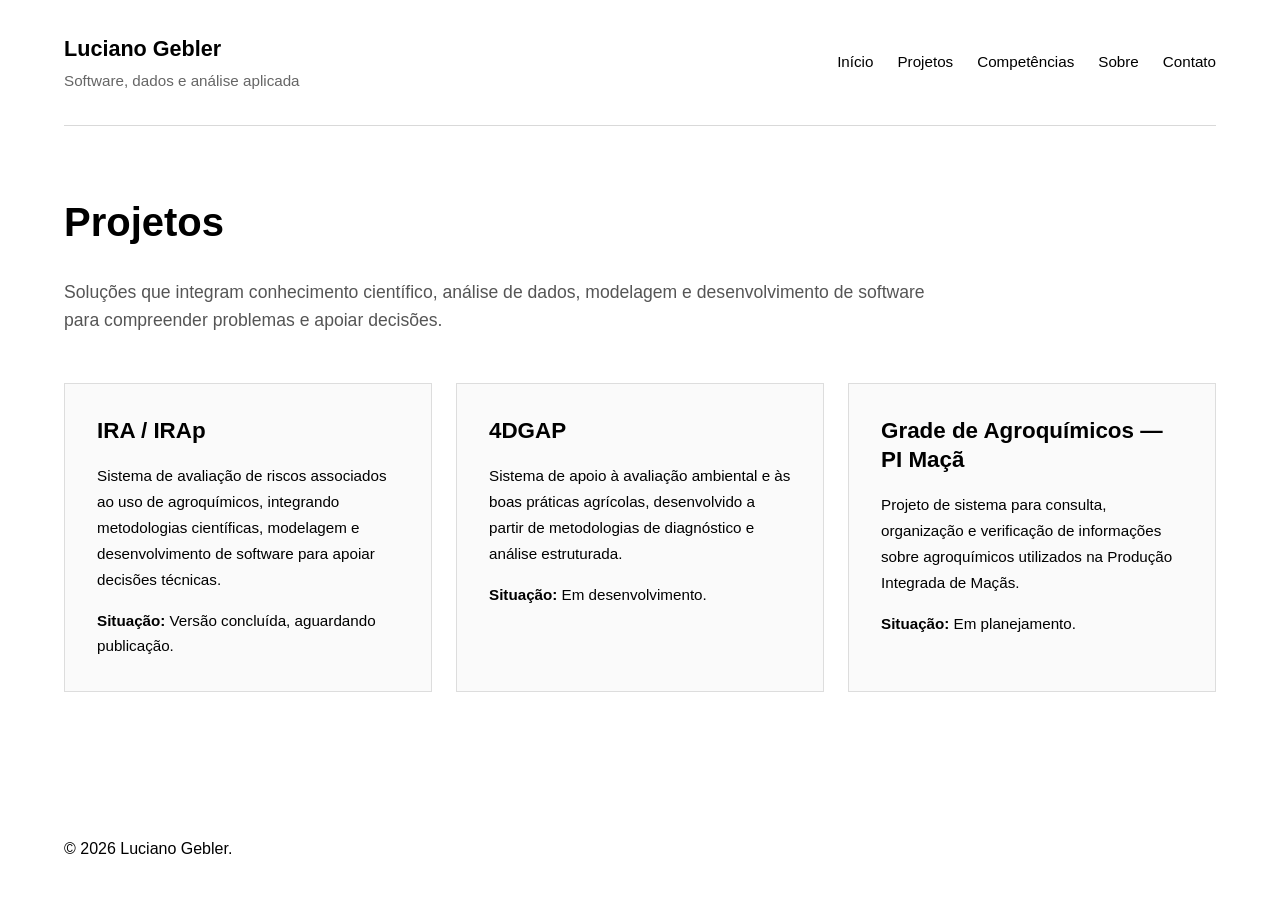
==== projetos/index.html @ e5a64568 "feat: cria catalogo de projetos e atualiza navegacao" ====
<!DOCTYPE html>
<html lang="pt-BR">

<head>
    <meta charset="UTF-8">
    <meta name="viewport" content="width=device-width, initial-scale=1.0">

    <title>Projetos | Luciano Gebler</title>

    <meta name="description"
        content="Projetos de software, análise de dados, modelagem e sistemas de apoio à decisão desenvolvidos por Luciano Gebler.">

    <link rel="stylesheet" href="../css/style.css">
</head>

<body>

    <header class="site-header">
        <div class="site-identity">
            <a href="../index.html" class="site-name">Luciano Gebler</a>
            <span class="site-tagline">Software, dados e análise aplicada</span>
        </div>

        <nav class="main-navigation" aria-label="Navegação principal">
            <a href="../index.html">Início</a>
            <a href="index.html" aria-current="page">Projetos</a>
            <a href="../index.html#competencias">Competências</a>
            <a href="../index.html#sobre">Sobre</a>
            <a href="../index.html#contato">Contato</a>
        </nav>
    </header>

    <main>

        <section class="projects-section">
            <h1>Projetos</h1>

            <p>
                Soluções que integram conhecimento científico, análise de dados,
                modelagem e desenvolvimento de software para compreender problemas
                e apoiar decisões.
            </p>

            <div class="projects-list">

                <article class="project-card">
                    <h2>IRA / IRAp</h2>
                    <p>
                        Sistema de avaliação de riscos associados ao uso de
                        agroquímicos, integrando metodologias científicas,
                        modelagem e desenvolvimento de software para apoiar
                        decisões técnicas.
                    </p>
                    <p><strong>Situação:</strong> Versão concluída, aguardando publicação.</p>
                </article>

                <article class="project-card">
                    <h2>4DGAP</h2>
                    <p>
                        Sistema de apoio à avaliação ambiental e às boas práticas
                        agrícolas, desenvolvido a partir de metodologias de
                        diagnóstico e análise estruturada.
                    </p>
                    <p><strong>Situação:</strong> Em desenvolvimento.</p>
                </article>

                <article class="project-card">
                    <h2>Grade de Agroquímicos — PI Maçã</h2>
                    <p>
                        Projeto de sistema para consulta, organização e verificação
                        de informações sobre agroquímicos utilizados na Produção
                        Integrada de Maçãs.
                    </p>
                    <p><strong>Situação:</strong> Em planejamento.</p>
                </article>

            </div>

        </section>

    </main>

    <footer>
        <p>&copy; 2026 Luciano Gebler.</p>
    </footer>

</body>
</html>
---- css/style.css ----
/* Configuração básica do documento */

* {
    box-sizing: border-box;
}

html {
    font-size: 16px;
}

body {
    margin: 0;
    font-family: Arial, Helvetica, sans-serif;
    line-height: 1.6;
}

/* Estrutura básica de conteúdo */

header,
main,
footer {
    width: min(90%, 1200px);
    margin-inline: auto;
}

header {
    padding-top: 3rem;
}

main {
    padding-block: 3rem;
}

footer {
    padding-block: 2rem;
}

/* Cabeçalho principal */

.site-header {
    display: flex;
    align-items: center;
    justify-content: space-between;
    gap: 2rem;
    padding-block: 2rem;
    border-bottom: 1px solid #d9d9d9;
}

.site-identity {
    display: flex;
    flex-direction: column;
}

.site-name {
    font-size: 1.35rem;
    font-weight: 700;
    text-decoration: none;
    color: inherit;
}

.site-tagline {
    margin-top: 0.15rem;
    font-size: 0.95rem;
    color: #666;
}

.main-navigation {
    display: flex;
    flex-wrap: wrap;
    gap: 1.5rem;
}

.main-navigation a {
    text-decoration: none;
    color: inherit;
    font-size: 0.95rem;
}

.main-navigation a:hover,
.main-navigation a:focus {
    text-decoration: underline;
}

/* Área de apresentação */

.hero {
    min-height: 480px;
    display: flex;
    align-items: center;
    padding-block: 5rem;
}

.hero-content {
    max-width: 850px;
}

.hero h1 {
    margin: 0;
    max-width: 800px;
    font-size: clamp(2.5rem, 5vw, 4.5rem);
    line-height: 1.08;
    letter-spacing: -0.03em;
}

.hero p {
    max-width: 700px;
    margin-top: 2rem;
    margin-bottom: 0;
    font-size: 1.2rem;
    line-height: 1.7;
    color: #555;
}

.hero-actions {
    display: flex;
    align-items: center;
    gap: 2rem;
    margin-top: 2.5rem;
}

.primary-action,
.secondary-action {
    font-weight: 600;
    text-decoration: none;
}

.primary-action {
    padding: 0.8rem 1.2rem;
    border: 1px solid #222;
    color: #fff;
    background-color: #222;
}

.secondary-action {
    color: #222;
}

.secondary-action::after {
    content: " →";
}

.primary-action:hover,
.primary-action:focus {
    background-color: #444;
}

.secondary-action:hover,
.secondary-action:focus {
    text-decoration: underline;
}

/* ========================================
   Catálogo de projetos
   ======================================== */

.projects-section {
    padding-block: 1rem 3rem;
}

.projects-section h1 {
    font-size: 2.5rem;
    margin-top: 0;
    margin-bottom: 1.5rem;
}

.projects-section > p {
    max-width: 900px;
    margin-bottom: 3rem;
    font-size: 1.1rem;
    color: #555;
}

.projects-list {
    display: grid;
    grid-template-columns: repeat(auto-fit, minmax(min(100%, 320px), 1fr));
    gap: 1.5rem;
}

.project-card {
    padding: 2rem;
    border: 1px solid #ddd;
    background-color: #fafafa;
}

.project-card h2 {
    margin-top: 0;
    font-size: 1.4rem;
    line-height: 1.3;
}

.project-card p {
    font-size: 0.95rem;
    line-height: 1.7;
}

.project-card p:last-child {
    margin-bottom: 0;
}
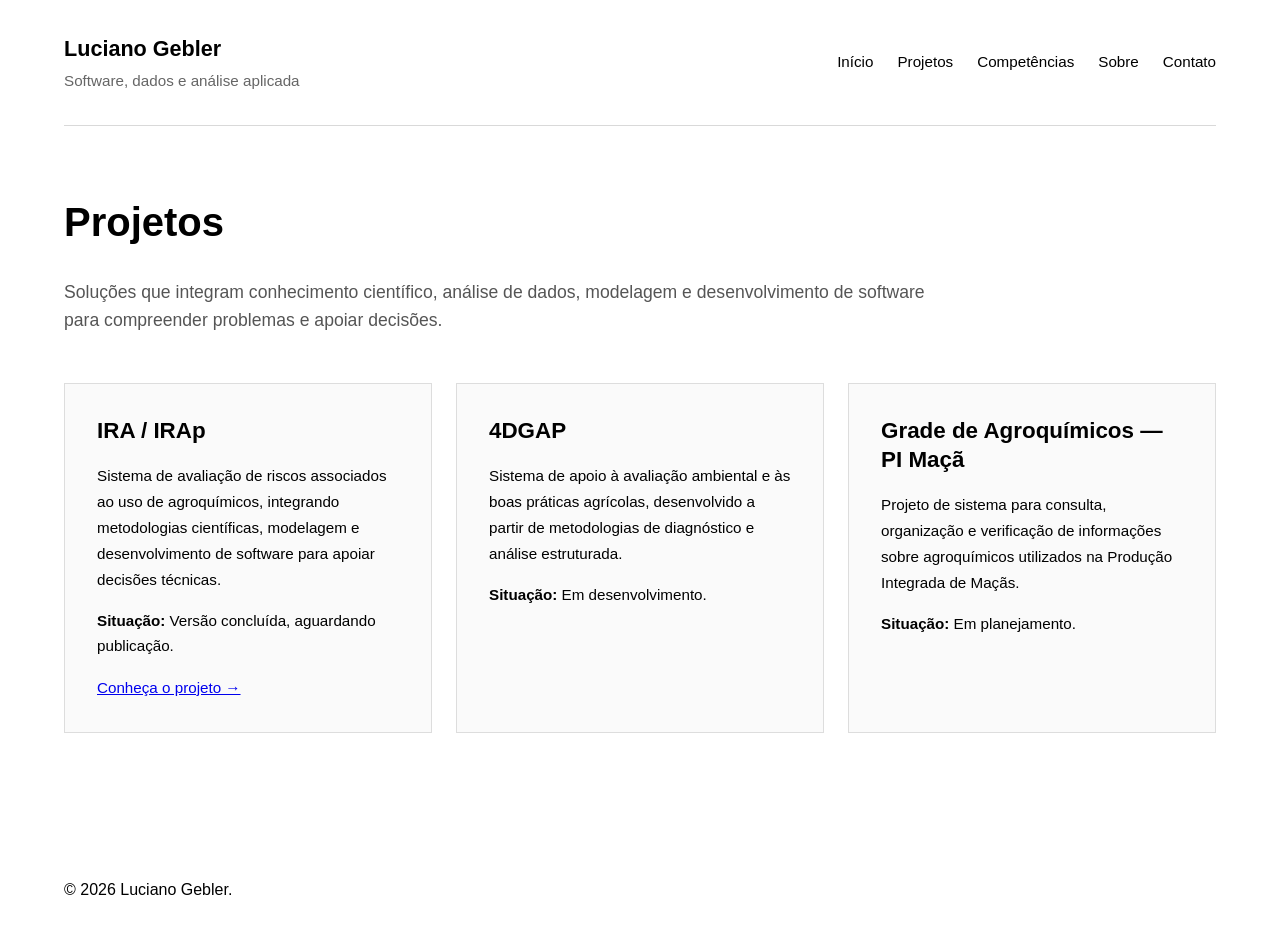
==== commit 15ed825b: "feat: cria pagina individual do IRA-IRAp" ====
--- a/projetos/index.html
+++ b/projetos/index.html
@@ -52,6 +52,9 @@
                         decisões técnicas.
                     </p>
                     <p><strong>Situação:</strong> Versão concluída, aguardando publicação.</p>
+                    <p>
+                        <a href="ira-irap/index.html">Conheça o projeto →</a>
+                    </p>
                 </article>
 
                 <article class="project-card">
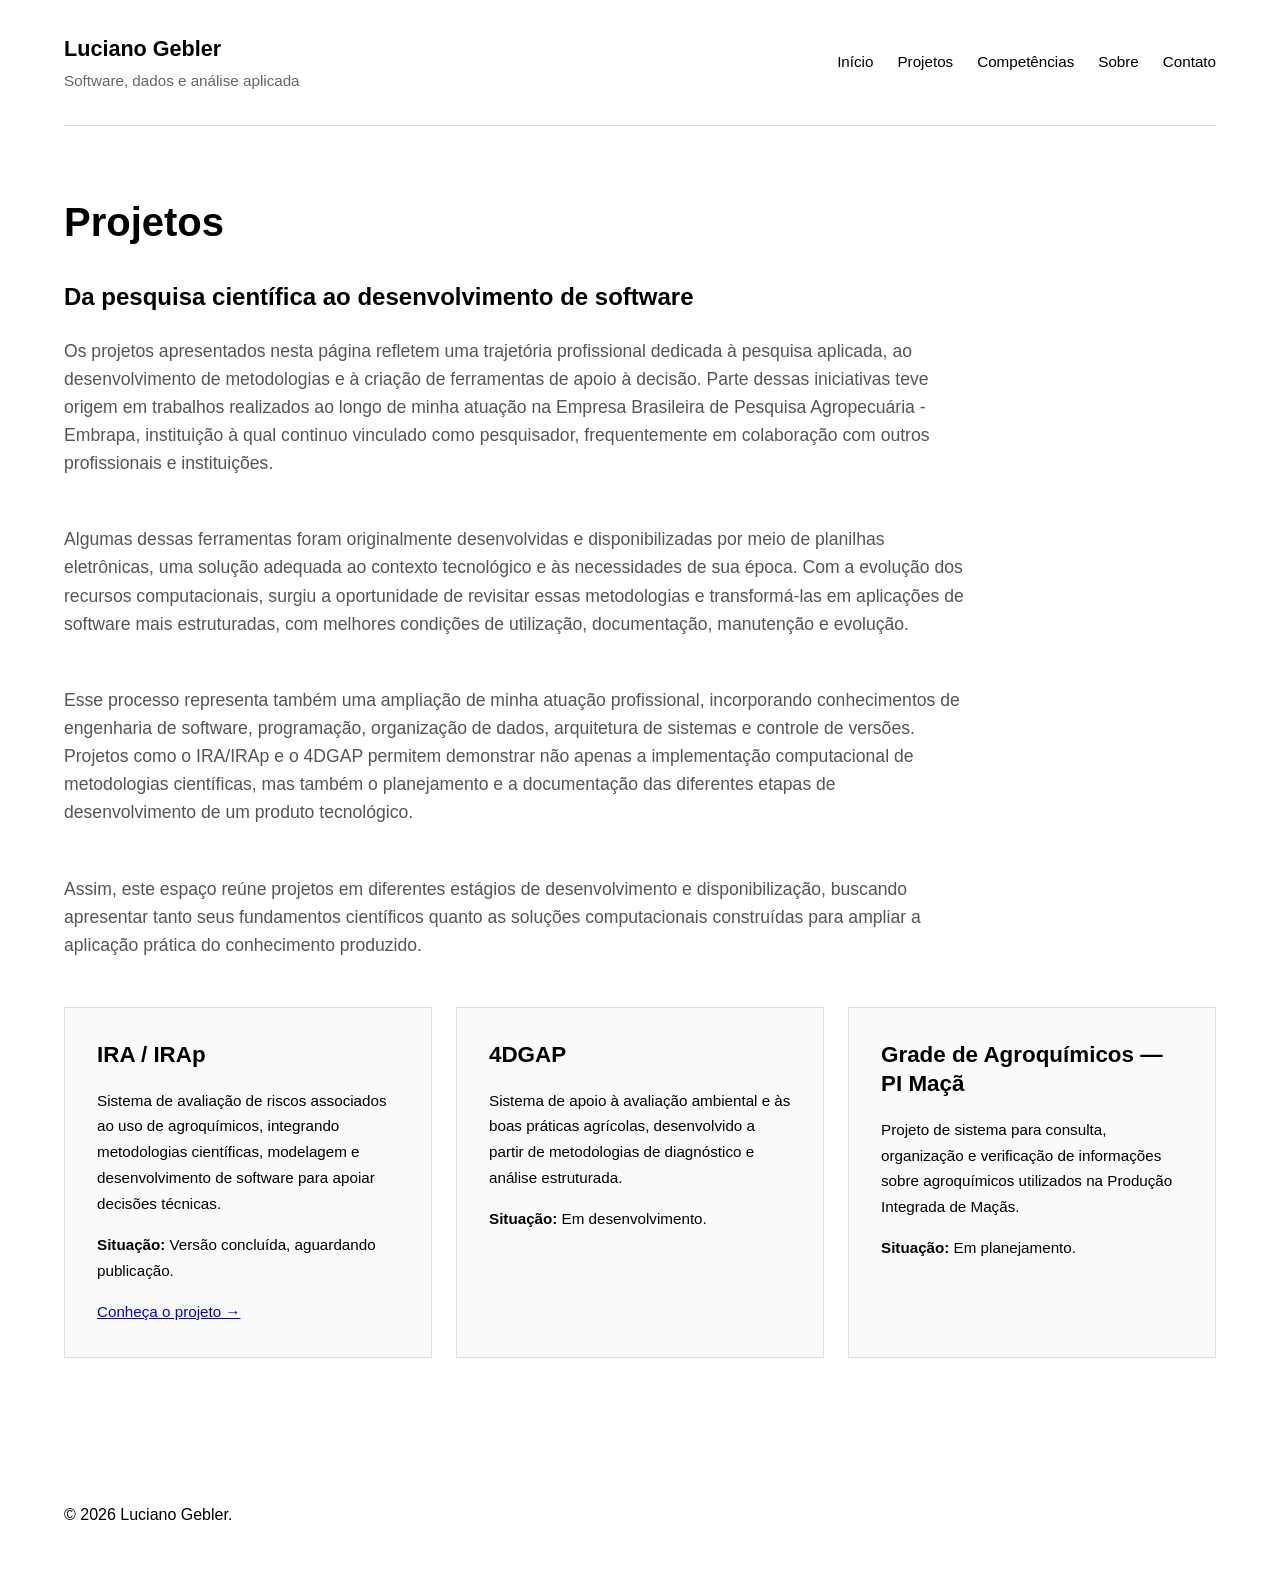
==== commit be6b917b: "feat: adiciona contexto historico e tecnologico aos projetos" ====
--- a/projetos/index.html
+++ b/projetos/index.html
@@ -35,10 +35,46 @@
         <section class="projects-section">
             <h1>Projetos</h1>
 
+            <h2>Da pesquisa científica ao desenvolvimento de software</h2>
+
             <p>
-                Soluções que integram conhecimento científico, análise de dados,
-                modelagem e desenvolvimento de software para compreender problemas
-                e apoiar decisões.
+                Os projetos apresentados nesta página refletem uma trajetória
+                profissional dedicada à pesquisa aplicada, ao desenvolvimento
+                de metodologias e à criação de ferramentas de apoio à decisão.
+                Parte dessas iniciativas teve origem em trabalhos realizados
+                ao longo de minha atuação na Empresa Brasileira de Pesquisa Agropecuária - Embrapa, instituição à qual
+                continuo vinculado como pesquisador, frequentemente em
+                colaboração com outros profissionais e instituições.
+            </p>
+
+            <p>
+                Algumas dessas ferramentas foram originalmente desenvolvidas
+                e disponibilizadas por meio de planilhas eletrônicas, uma
+                solução adequada ao contexto tecnológico e às necessidades
+                de sua época. Com a evolução dos recursos computacionais,
+                surgiu a oportunidade de revisitar essas metodologias e
+                transformá-las em aplicações de software mais estruturadas,
+                com melhores condições de utilização, documentação,
+                manutenção e evolução.
+            </p>
+
+            <p>
+                Esse processo representa também uma ampliação de minha
+                atuação profissional, incorporando conhecimentos de
+                engenharia de software, programação, organização de dados,
+                arquitetura de sistemas e controle de versões. Projetos
+                como o IRA/IRAp e o 4DGAP permitem demonstrar não apenas
+                a implementação computacional de metodologias científicas,
+                mas também o planejamento e a documentação das diferentes
+                etapas de desenvolvimento de um produto tecnológico.
+            </p>
+
+            <p>
+                Assim, este espaço reúne projetos em diferentes estágios
+                de desenvolvimento e disponibilização, buscando apresentar
+                tanto seus fundamentos científicos quanto as soluções
+                computacionais construídas para ampliar a aplicação prática
+                do conhecimento produzido.
             </p>
 
             <div class="projects-list">
